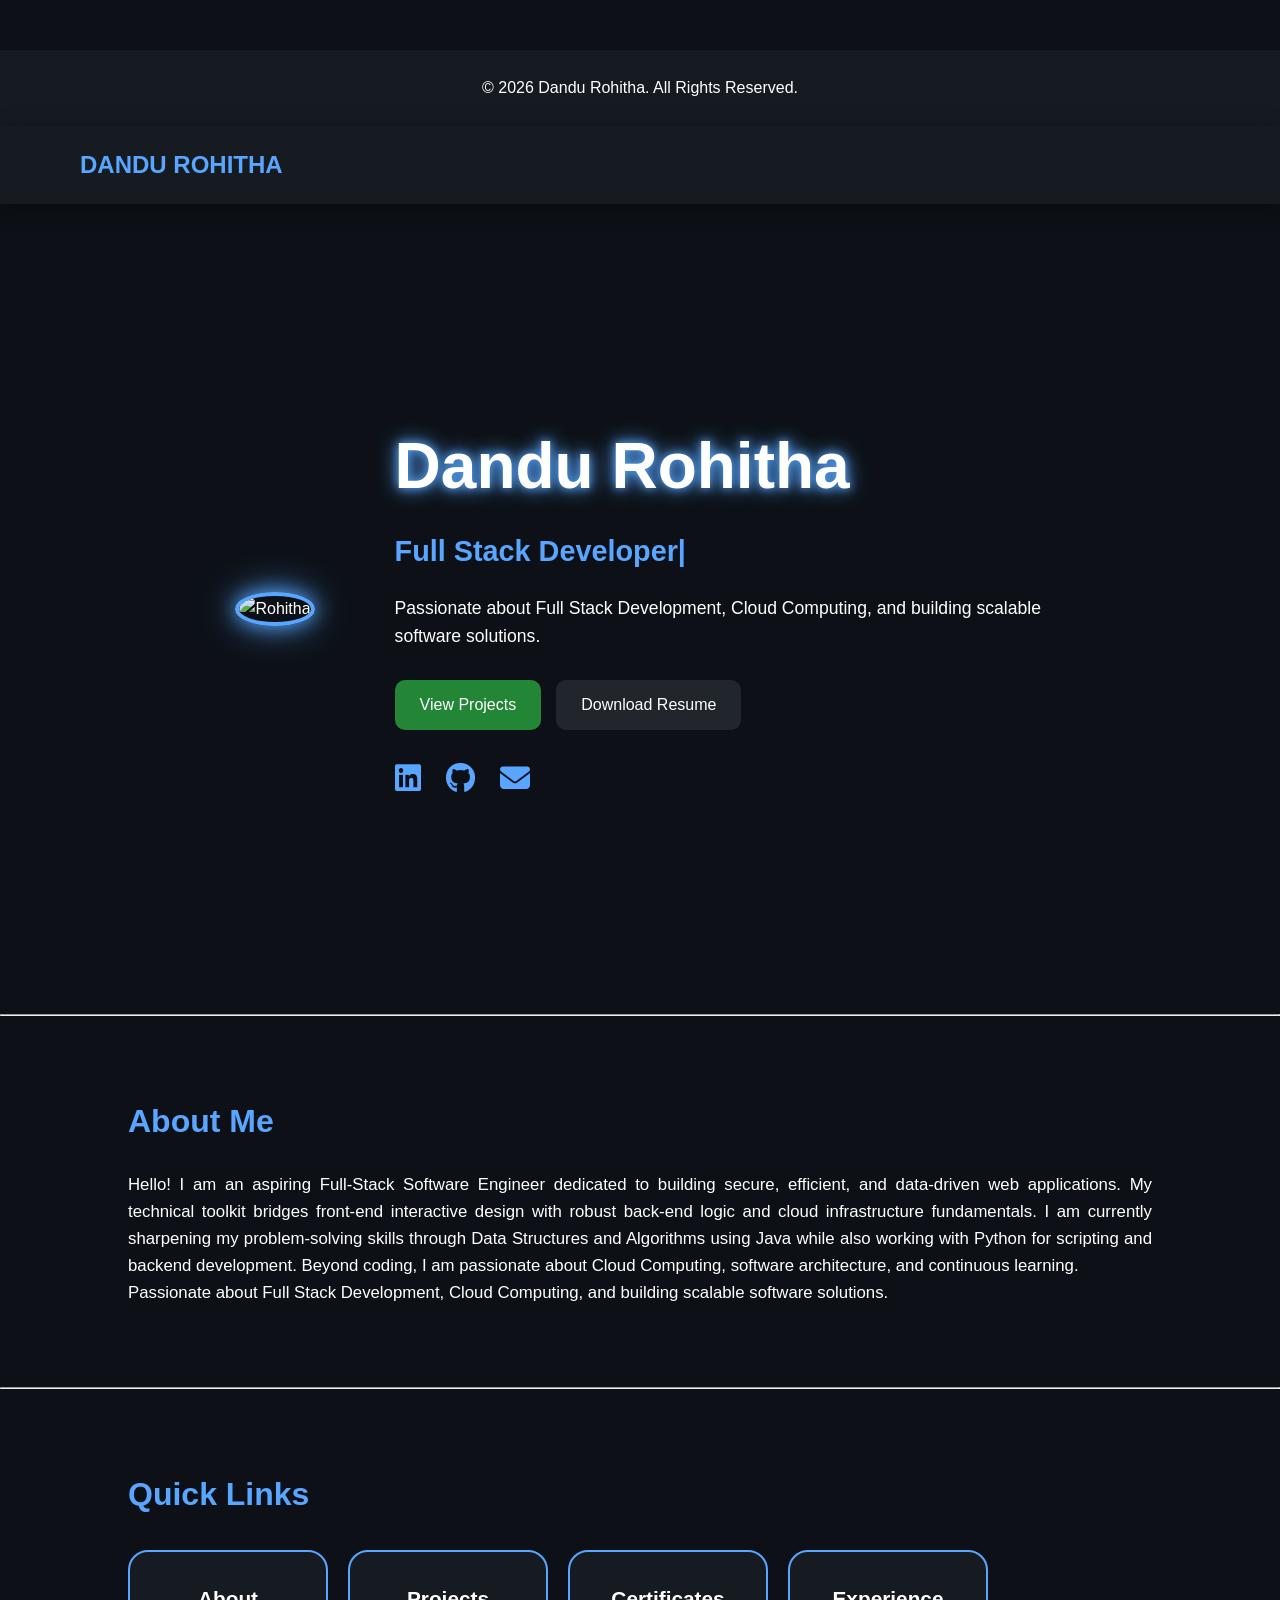
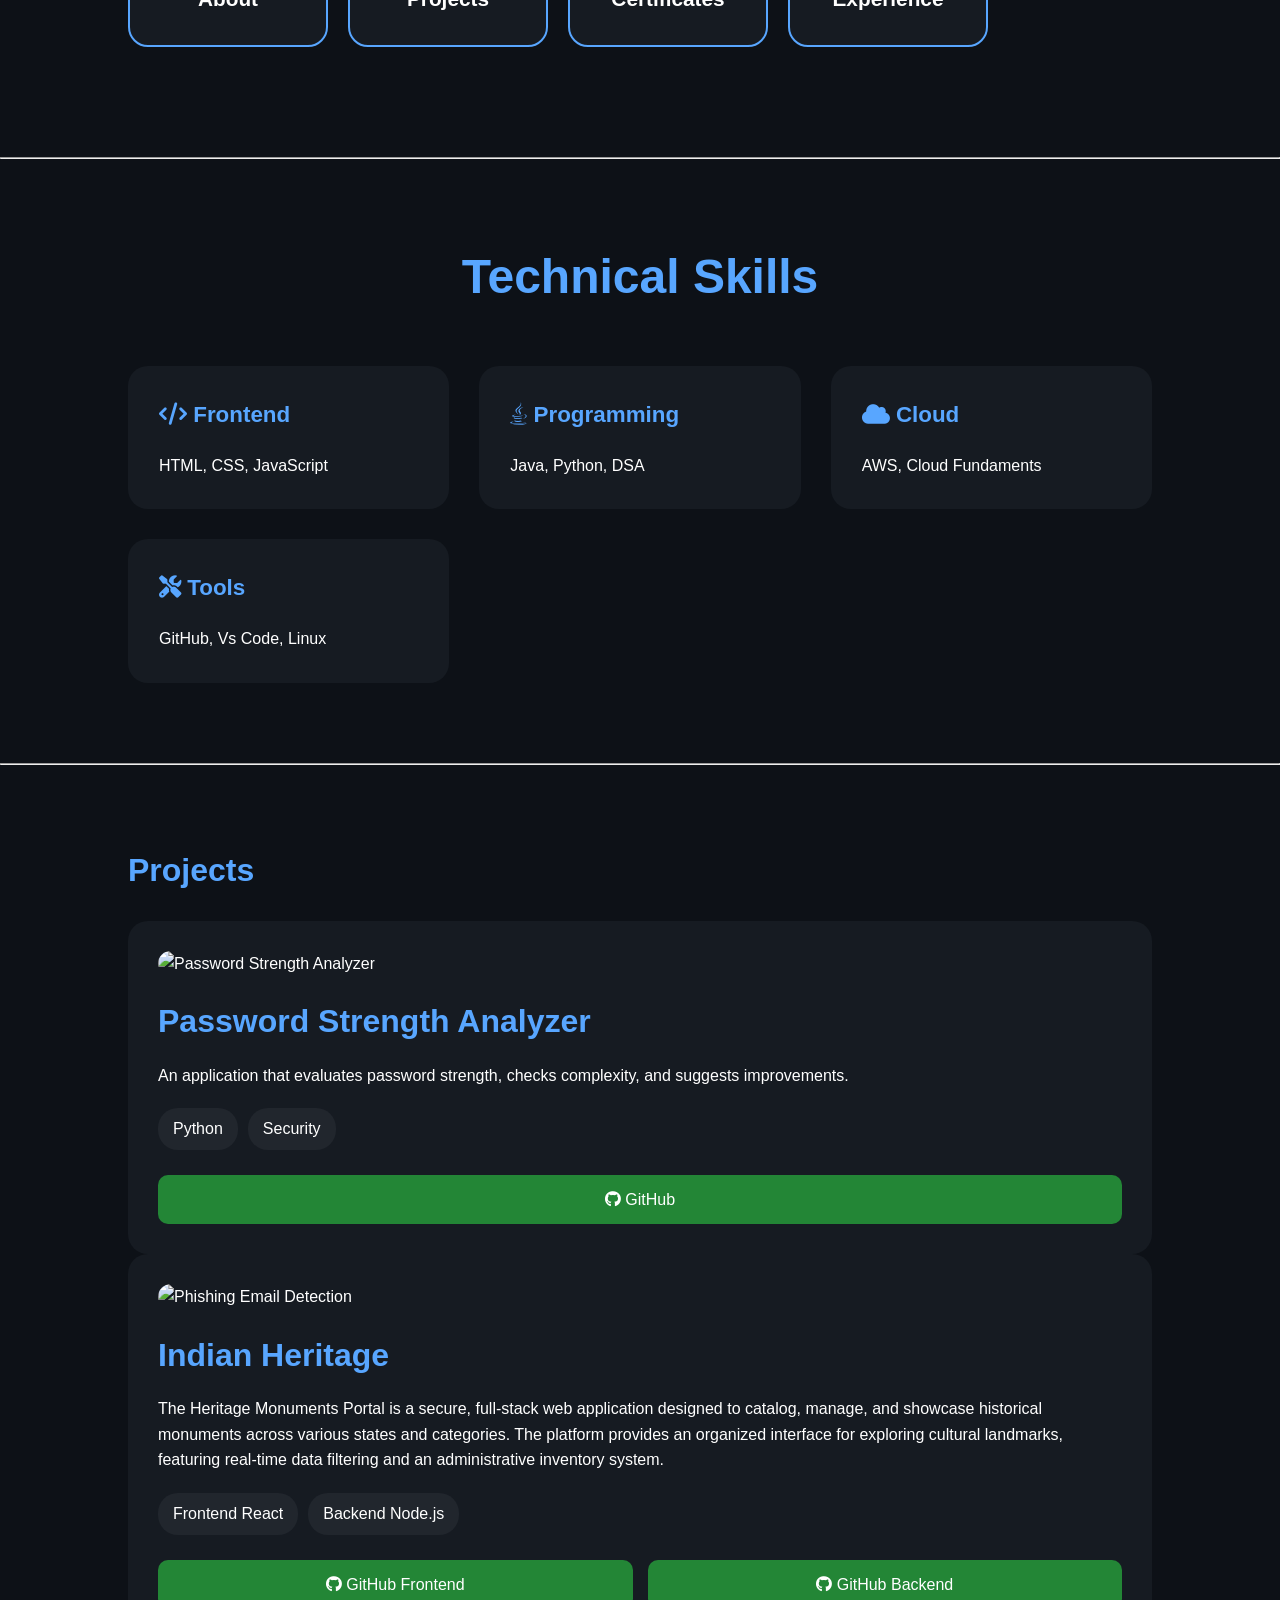
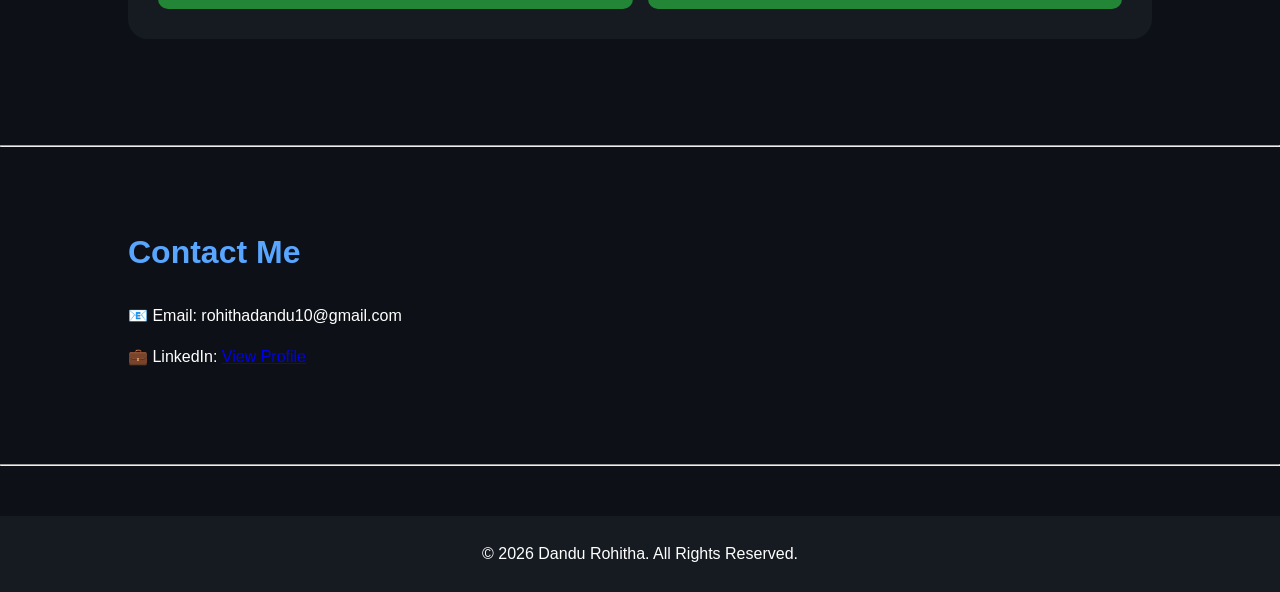
==== index.html @ 27e50e9d "https://github.com/DanduRohitha/FUTURE_FS_01.git" ====
<!DOCTYPE html>
<html lang="en">

<head>
     <footer>

        <p>
            © 2026 Dandu Rohitha. All Rights Reserved.
        </p>

    </footer>
    <meta charset="UTF-8">
    <meta name="viewport" content="width=device-width, initial-scale=1.0">
    <title>Rohitha Varma | Portfolio</title>

    <link rel="stylesheet" href="style.css">

    <link rel="stylesheet"
        href="https://cdnjs.cloudflare.com/ajax/libs/font-awesome/6.5.1/css/all.min.css">
</head>
<link rel="stylesheet"
href="https://cdnjs.cloudflare.com/ajax/libs/font-awesome/6.5.1/css/all.min.css">
<body>

    <!-- NAVBAR -->
 
    <header>
        <nav>

            <h2>DANDU ROHITHA</h2>

            

        </nav>
    </header>

    <!-- HERO SECTION -->

    <section class="hero">

        <div class="hero-image">
    <img src="images/profile.jpg" alt="Rohitha">
</div>

        <div class="hero-content">

            <h1>
    Dandu <span class="highlight">Rohitha</span>
</h1>
<h2 id="typing"></h2>
<p class="hero-description">
    Passionate about Full Stack Development,
    Cloud Computing, and building scalable
    software solutions.
</p>
   

            <div class="hero-buttons">

                <a href="#projects" class="btn">
                    View Projects
                </a>

                <a href="Resume.pdf" class="btn secondary-btn">
                    Download Resume
                </a>
                

            </div>

            <div class="social-links">

                <a href="https://www.linkedin.com/in/dandu-rohitha-3bb272357/"
   target="_blank">
    <i class="fab fa-linkedin"></i>
</a>

               <a href="https://github.com/DanduRohitha"
   target="_blank">
    <i class="fab fa-github"></i>
</a>
<a href="mailto:rohithadandu10@gmail.com">
    <i class="fas fa-envelope"></i>
</a>

            </div>

        </div>

    </section>
    <hr class="divider">

    <!-- ABOUT -->

    <section id="about">

        <h2>About Me</h2>

        <p>
            Hello! I am an aspiring Full-Stack Software Engineer dedicated
            to building secure, efficient, and data-driven web applications.

            My technical toolkit bridges front-end interactive design with
            robust back-end logic and cloud infrastructure fundamentals.

            I am currently sharpening my problem-solving skills through
            Data Structures and Algorithms using Java while also working
            with Python for scripting and backend development.

            Beyond coding, I am passionate about Cloud Computing,
            software architecture, and continuous learning.
        </p>
       
        <p class="hero-description">
    Passionate about Full Stack Development,
    Cloud Computing, and building scalable
    software solutions.
</p>
</section>
<hr class="divider">

<section id="links">

    <h2>Quick Links</h2>
<div class="quick-links">

    
    <a href="about.html">About</a>

    <a href="projects.html">Projects</a>

    <a href="certificates.html">Certificates</a>

    <a href="Experience.html">Experience</a>




    

</div>

    </section>
<hr class="divider">
    <!-- SKILLS -->

    <section id="skills">

    <h2>Technical Skills</h2>

    <div class="skills-grid">

        <div class="skill-card">
    <h3><i class="fas fa-code"></i> Frontend</h3>
    HTML, CSS, JavaScript
</div>

<div class="skill-card">
    <h3><i class="fab fa-java"></i> Programming</h3>
    Java, Python, DSA
</div>

<div class="skill-card">
    <h3><i class="fas fa-cloud"></i> Cloud</h3>
    AWS, Cloud Fundaments
</div>

<div class="skill-card">
    <h3><i class="fas fa-tools"></i> Tools</h3>
    GitHub, Vs Code, Linux
</div>

</section>

    </section>
<hr class="divider">
    <!-- PROJECTS -->

    <section id="projects">

        <h2>Projects</h2>

        <div class="project-card">

    <img src="Images/password-analyzer.png"
         alt="Password Strength Analyzer">

    <h2>Password Strength Analyzer</h2>

    <p>
        An application that evaluates password strength,
        checks complexity, and suggests improvements.
    </p>

    <div class="tech-stack">
        <span>Python</span>
        <span>Security</span>
    </div>

    <div class="project-buttons">

        <a href="https://github.com/DanduRohitha/passwordAnalyzer.git"
           target="_blank"
           class="btn">

           <i class="fab fa-github"></i>
           GitHub

        </a>

    </div>

</div>
 <div class="project-card">

        <img src="Images/phishing-detection.png"
             alt="Phishing Email Detection">

        <h2>Indian Heritage</h2>

        <p>
            The Heritage Monuments Portal is a secure, full-stack web application designed to catalog, manage, and showcase historical monuments across various states and categories. The platform provides an organized interface for exploring cultural landmarks, featuring real-time data filtering and an administrative inventory system.
        </p>

        <div class="tech-stack">
            <span>Frontend React</span>
            <span>Backend Node.js</span>
        </div>

        <div class="project-buttons">

            <a href="https://github.com/DanduRohitha/heritage-frontend.git"
               target="_blank"
               class="btn">

               <i class="fab fa-github"></i>
               GitHub Frontend

            </a>
            <a href="https://github.com/DanduRohitha/Heritage_backend.git"
               target="_blank"
               class="btn">

               <i class="fab fa-github"></i>
               GitHub Backend

            </a>


        </div>

    </div>


            <br>

            

        

    </section>
<hr class="divider">
    <!-- CONTACT -->

    <section id="contact">

        <h2>Contact Me</h2>

        <p>
            📧 Email:
            rohithadandu10@gmail.com
        </p>

        <p>
            💼 LinkedIn:
            <a href="https://www.linkedin.com/in/dandu-rohitha-3bb272357/"
                target="_blank">

                View Profile

            </a>
        </p>

    </section>
<hr class="divider">
    <!-- FOOTER -->

    <footer>

        <p>
            © 2026 Dandu Rohitha. All Rights Reserved.
        </p>

    </footer>

    <script src="script.js"></script>

</body>

</html>
---- style.css ----
/* =========================
   GLOBAL
========================= */

*{
    margin:0;
    padding:0;
    box-sizing:border-box;
    font-family:'Segoe UI',sans-serif;
}

html{
    scroll-behavior:smooth;
}

body{
    background:#0d1117;
    color:white;
    line-height:1.6;
}

/* =========================
   NAVBAR
========================= */

nav{
    display:flex;
    justify-content:space-between;
    align-items:center;
    padding:20px 80px;
    background:#161b22;
    position:sticky;
    top:0;
    z-index:1000;
    box-shadow:0 4px 20px rgba(0,0,0,0.4);
}

nav h2{
    color:#58a6ff;
}

nav ul{
    display:flex;
    gap:25px;
    list-style:none;
}

nav a{
    color:white;
    text-decoration:none;
    font-weight:500;
    transition:0.3s;
}

nav a:hover{
    color:#58a6ff;
}

/* =========================
   HERO SECTION
========================= */

.hero{
    display:flex;
    align-items:center;
    justify-content:center;
    gap:80px;
    min-height:90vh;
    padding:60px 10%;
}

/* Profile Image */

.hero-image img{
    width:350px;
    height:350px;
    object-fit:cover;
    border-radius:50%;
    border:4px solid #58a6ff;

    box-shadow:
    0 0 20px #58a6ff,
    0 0 40px rgba(88,166,255,0.6);

    transition:0.4s;
}

.hero-image img:hover{
    transform:scale(1.05);
}

/* Hero Content */

.hero-content{
    max-width:650px;
}

.hero-content h1{
    font-size:4rem;
    margin-bottom:10px;

    text-shadow:
    0 0 10px #58a6ff,
    0 0 20px #58a6ff;
}

.hero-content h2{
    color:#58a6ff;
    margin-bottom:20px;
    font-size:1.8rem;
}

.hero-content p{
    font-size:1.1rem;
    margin-bottom:30px;
}

/* =========================
   BUTTONS
========================= */

.hero-buttons{
    display:flex;
    gap:15px;
    margin-top:20px;
}

.btn{
    text-decoration:none;
    color:white;
    background:#238636;
    padding:12px 25px;
    border-radius:10px;
    transition:0.3s;
}

.btn:hover{
    transform:translateY(-5px);
    box-shadow:0 0 20px rgba(35,134,54,0.4);
}

.secondary-btn{
    background:#21262d;
}

/* =========================
   SOCIAL ICONS
========================= */

.social-links{
    margin-top:25px;
    display:flex;
    gap:25px;
}

.social-links a{
    font-size:30px;
    color:#58a6ff;
    transition:0.3s;
}

.social-links a:hover{
    color:white;
    transform:scale(1.2);
}

/* =========================
   SECTIONS
========================= */

section{
    padding:80px 10%;
}

section h2{
    color:#58a6ff;
    margin-bottom:25px;
    font-size:2rem;
}

/* =========================
   ABOUT
========================= */

#about p{
    font-size:1.05rem;
    text-align:justify;
}

/* =========================
   SKILLS
========================= */

.cards{
    display:grid;
    grid-template-columns:repeat(auto-fit,minmax(220px,1fr));
    gap:20px;
}

.card{
    background:#161b22;
    padding:25px;
    text-align:center;
    border-radius:15px;
    transition:0.3s;
}

.card:hover{
    transform:translateY(-10px);
    border:1px solid #58a6ff;

    box-shadow:
    0 0 15px rgba(88,166,255,0.3);
}

/* =========================
   SKILL BARS
========================= */

.skill{
    margin-bottom:25px;
}

.skill h3{
    margin-bottom:10px;
}

.bar{
    width:100%;
    height:12px;
    background:#21262d;
    border-radius:30px;
    overflow:hidden;
}

.fill{
    height:12px;
    border-radius:30px;
    background:#58a6ff;
    animation:loadBar 2s ease forwards;
}

.html{
    width:85%;
}

.css{
    width:80%;
}

.java{
    width:75%;
}

.python{
    width:70%;
}

.aws{
    width:65%;
}

@keyframes loadBar{
    from{
        width:0;
    }
}

/* =========================
   PROJECTS
========================= */

.project{
    background:#161b22;
    padding:25px;
    margin-bottom:25px;
    border-radius:15px;

    transition:0.3s;
}

.project:hover{
    transform:translateY(-10px);

    box-shadow:
    0 0 20px rgba(88,166,255,0.3);

    border-left:5px solid #58a6ff;
}

.project h3{
    margin-bottom:10px;
}

/* =========================
   CONTACT
========================= */

#contact p{
    margin-bottom:15px;
}

/* =========================
   FOOTER
========================= */

footer{
    text-align:center;
    padding:25px;
    background:#161b22;
    margin-top:50px;
}

/* =========================
   SCROLLBAR
========================= */

::-webkit-scrollbar{
    width:10px;
}

::-webkit-scrollbar-track{
    background:#0d1117;
}

::-webkit-scrollbar-thumb{
    background:#58a6ff;
    border-radius:10px;
}

/* =========================
   MOBILE RESPONSIVE
========================= */

@media(max-width:900px){

    nav{
        flex-direction:column;
        gap:15px;
        padding:20px;
    }

    nav ul{
        flex-wrap:wrap;
        justify-content:center;
    }

    .hero{
        flex-direction:column;
        text-align:center;
        gap:40px;
    }

    .hero-content h1{
        font-size:2.8rem;
    }

    .hero-image img{
        width:250px;
        height:250px;
    }

    .hero-buttons{
        justify-content:center;
    }

    .social-links{
        justify-content:center;
    }
}
#typing::after{
    content:"|";
    color:#58a6ff;
    animation:blink 0.7s infinite;
}

@keyframes blink{
    50%{
        opacity:0;
    }
}

/* ABOUT PAGE */

.about-page{
    max-width:1000px;
    margin:auto;
}

.about-page h1{
    font-size:3rem;
    color:#58a6ff;
    margin-bottom:30px;
}

.about-page p{
    margin-bottom:20px;
    font-size:1.1rem;
    text-align:justify;
}

/* EDUCATION */

.edu-card{
    background:#161b22;
    padding:25px;
    border-radius:15px;
    margin-top:20px;
}

.edu-card h3{
    color:#58a6ff;
}

/* INTERESTS */

.interests .card{
    min-height:100px;
    display:flex;
    justify-content:center;
    align-items:center;
    font-weight:bold;
}
/* PROJECT PAGE */

.projects-page{
    padding:80px 10%;
}

.projects-page h1{
    text-align:center;
    color:#58a6ff;
    font-size:3rem;
    margin-bottom:50px;
}

.projects-grid{
    display:grid;
    grid-template-columns:repeat(auto-fit,minmax(320px,1fr));
    gap:30px;
}

.project-card{
    background:#161b22;
    padding:30px;
    border-radius:20px;
    transition:0.3s;
}

.project-card:hover{
    transform:translateY(-10px);

    box-shadow:
    0 0 20px rgba(88,166,255,0.3);
}

.project-card h2{
    color:#58a6ff;
    margin-bottom:15px;
}

.project-card p{
    margin-bottom:20px;
}

.tech-stack{
    display:flex;
    flex-wrap:wrap;
    gap:10px;
    margin:15px 0 25px;
}

.tech-stack span{
    background:#21262d;
    padding:8px 15px;
    border-radius:20px;
}
/* CERTIFICATES PAGE */

.certificates-page{
    padding:80px 10%;
}

.certificates-page h1{
    text-align:center;
    color:#58a6ff;
    font-size:3rem;
    margin-bottom:50px;
}

.certificate-grid{
    display:grid;
    grid-template-columns:repeat(auto-fit,minmax(300px,1fr));
    gap:30px;
}

.certificate-card{
    background:#161b22;
    padding:30px;
    border-radius:20px;
    text-align:center;
    transition:0.3s;
}

.certificate-card:hover{
    transform:translateY(-10px);

    box-shadow:
    0 0 20px rgba(88,166,255,0.3);
}

.certificate-card h2{
    color:#58a6ff;
    margin-bottom:15px;
}

.certificate-card p{
    margin-bottom:20px;
}
/* SKILLS SECTION */

#skills h2{
    text-align:center;
    font-size:3rem;
    color:#58a6ff;
    margin-bottom:50px;
}

.skills-grid{
    display:grid;
    grid-template-columns:repeat(auto-fit,minmax(250px,1fr));
    gap:30px;
}

.skill-card{
    background:#161b22;
    padding:30px;
    border-radius:20px;
    transition:0.4s;
    border:1px solid transparent;
}

.skill-card:hover{
    transform:translateY(-10px);

    border:1px solid #58a6ff;

    box-shadow:
    0 0 20px rgba(88,166,255,0.3);
}

.skill-card h3{
    color:#58a6ff;
    margin-bottom:20px;
    font-size:1.4rem;
}

.skill-card ul{
    list-style:none;
}

.skill-card li{
    margin-bottom:12px;
    font-size:1rem;
    color:#c9d1d9;
}

.skill-card li::before{
    content:"✓ ";
    color:#58a6ff;
    font-weight:bold;
}
.project-card img{
    width:100%;
    height:220px;
    object-fit:cover;
    border-radius:15px;
    margin-bottom:20px;
}

.project-buttons{
    display:flex;
    gap:15px;
    margin-top:20px;
}

.project-buttons .btn{
    flex:1;
    text-align:center;
}

.quick-links{
    display:flex;
    gap:20px;
    margin:30px 0;
    flex-wrap:wrap;
}
.quick-links a{
    text-decoration:none;
    color:white;
    background:#161b22;
    padding:30px 20px;
    font-size:1.3rem;
    font-weight:bold;
    text-align:center;
    border-radius:20px;
    border:2px solid #58a6ff;
    transition:0.3s;
    min-width:200px;
}

.quick-links a:hover{
    transform:translateY(-8px);
    background:#58a6ff;
    color:#0d1117;
    box-shadow:0 0 25px rgba(88,166,255,0.5);
}
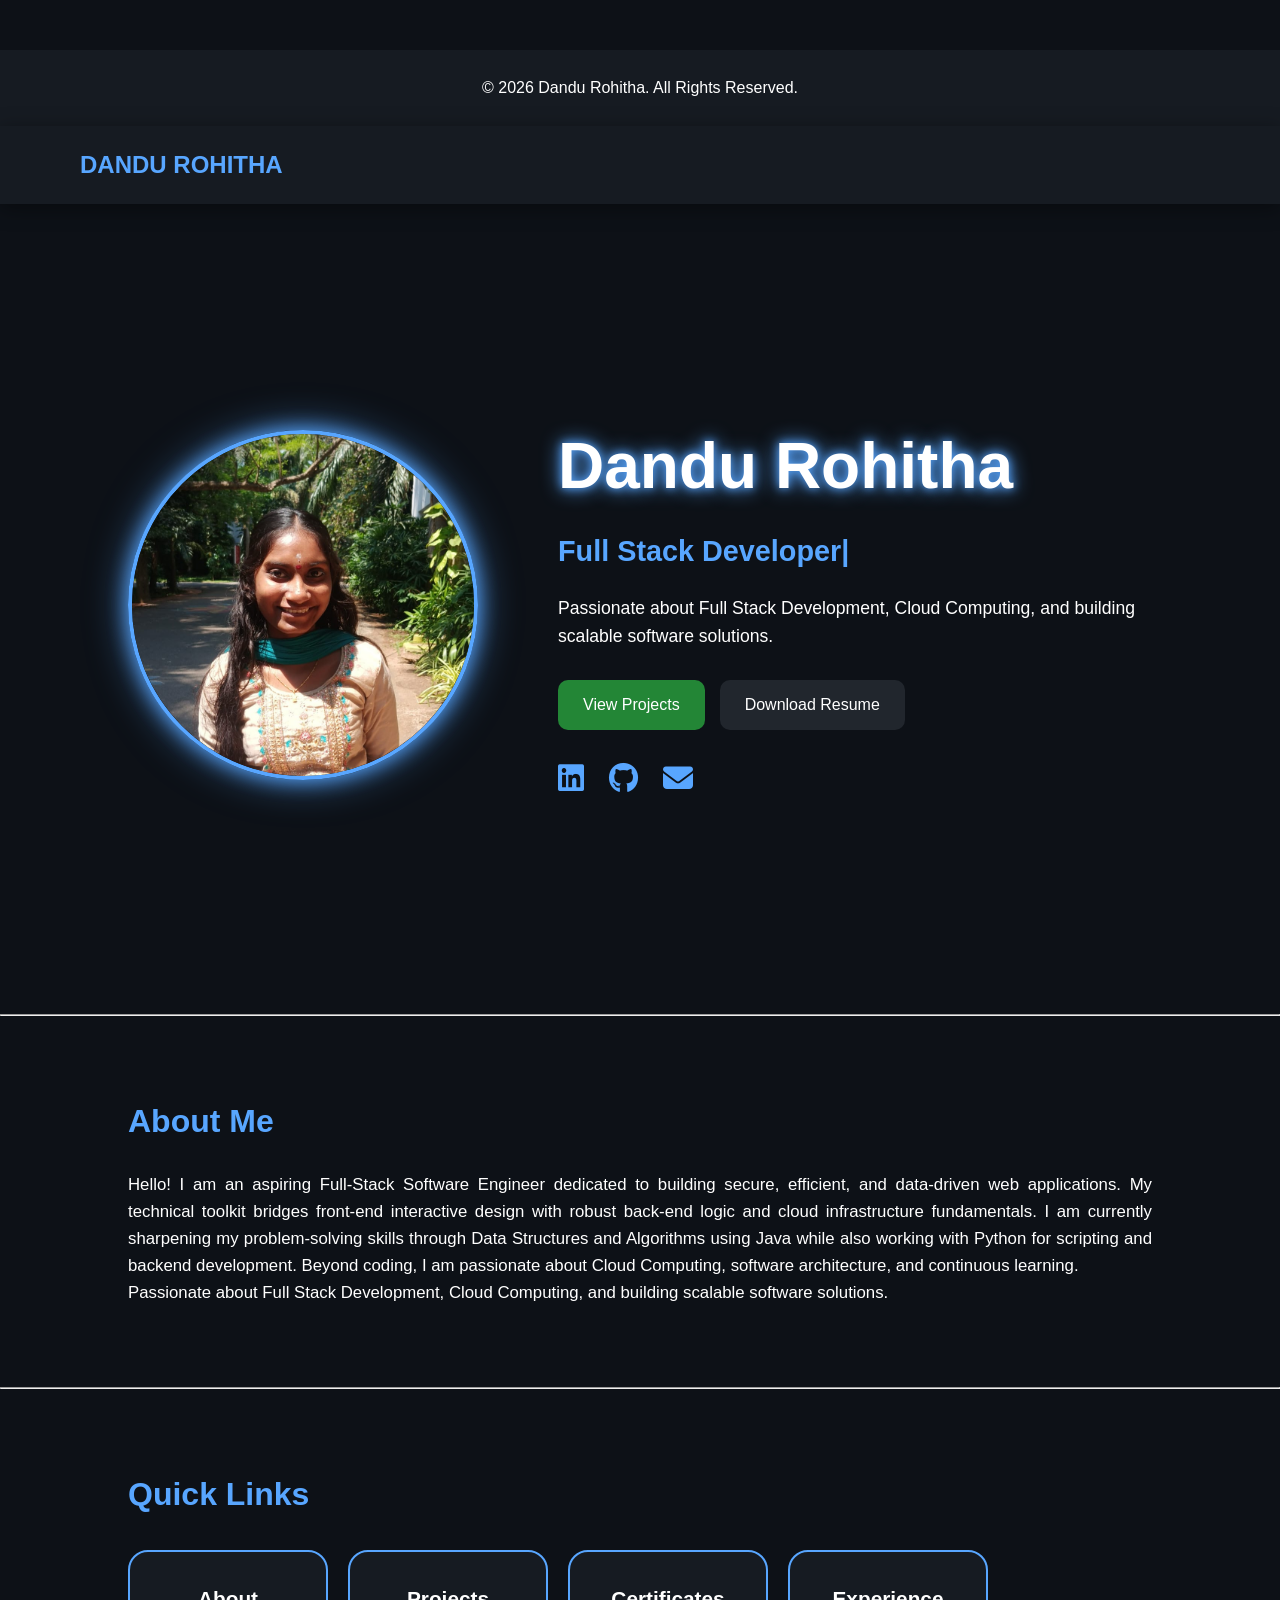
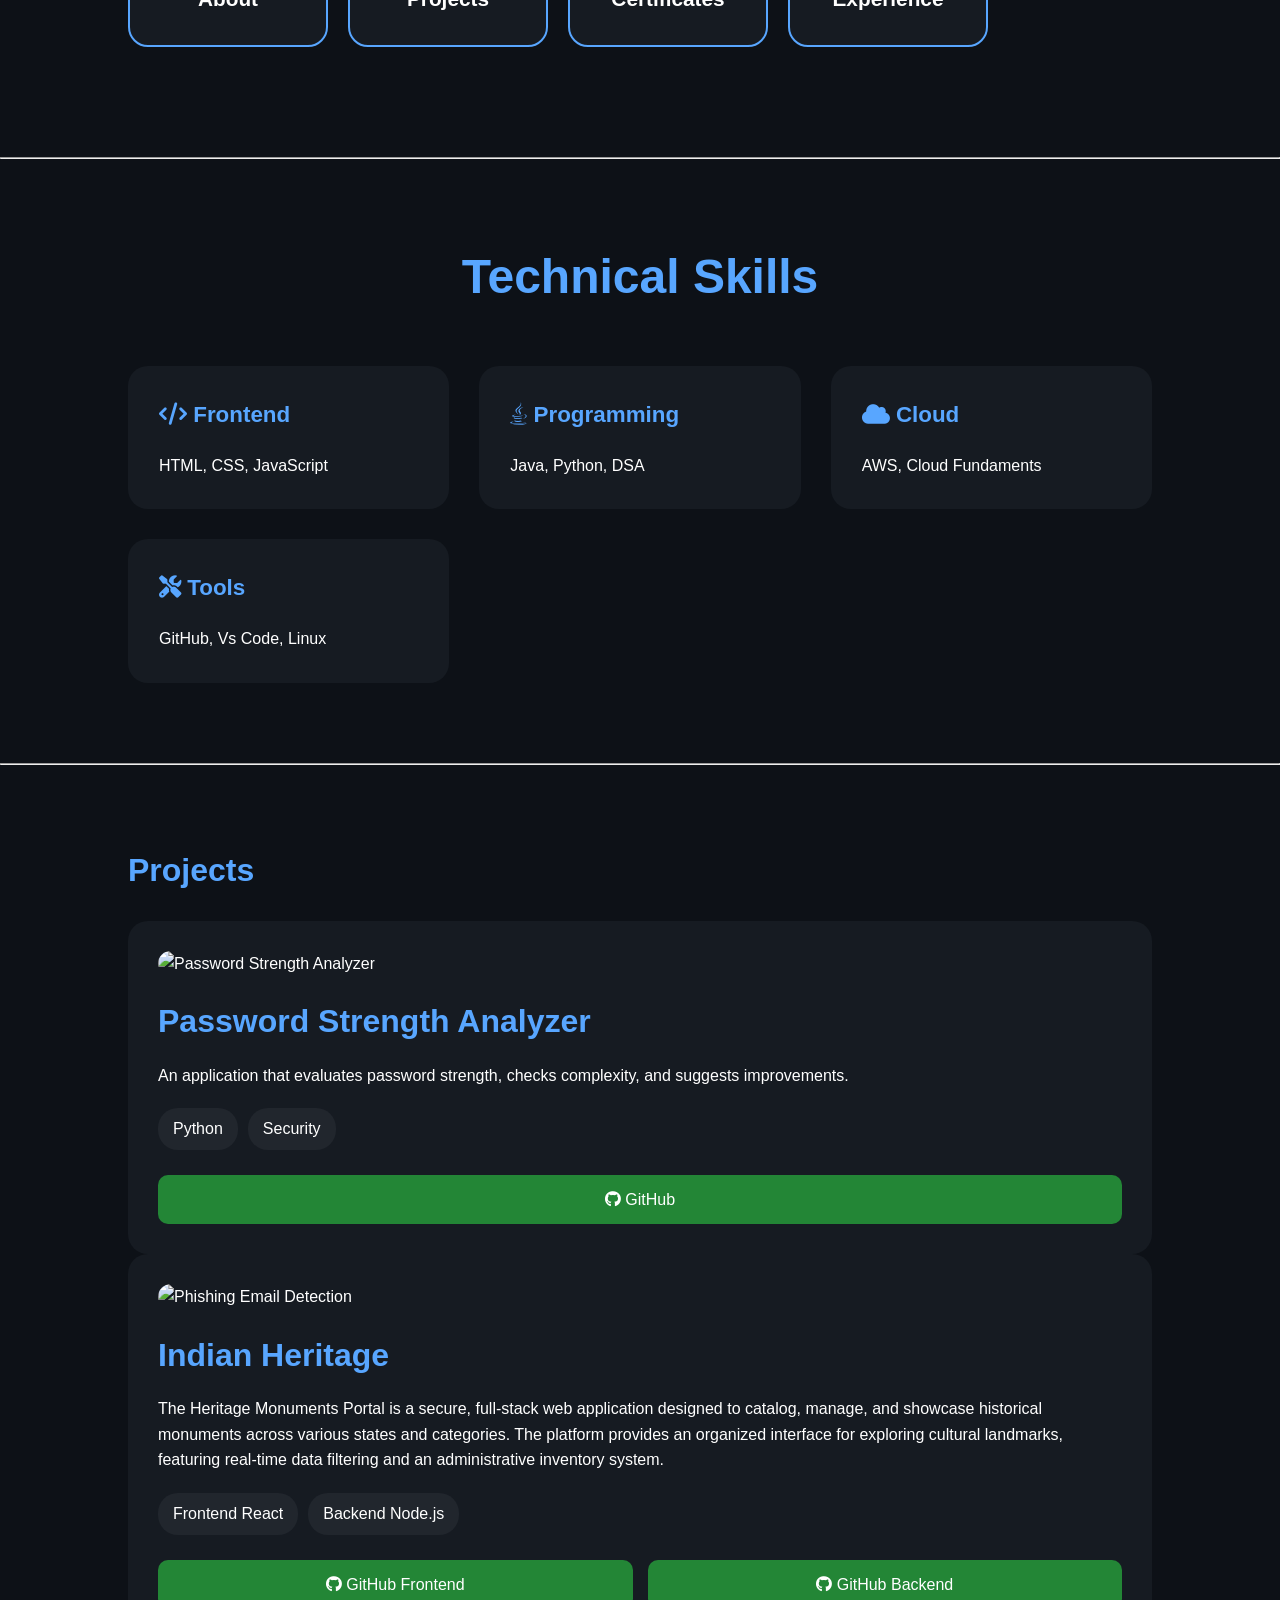
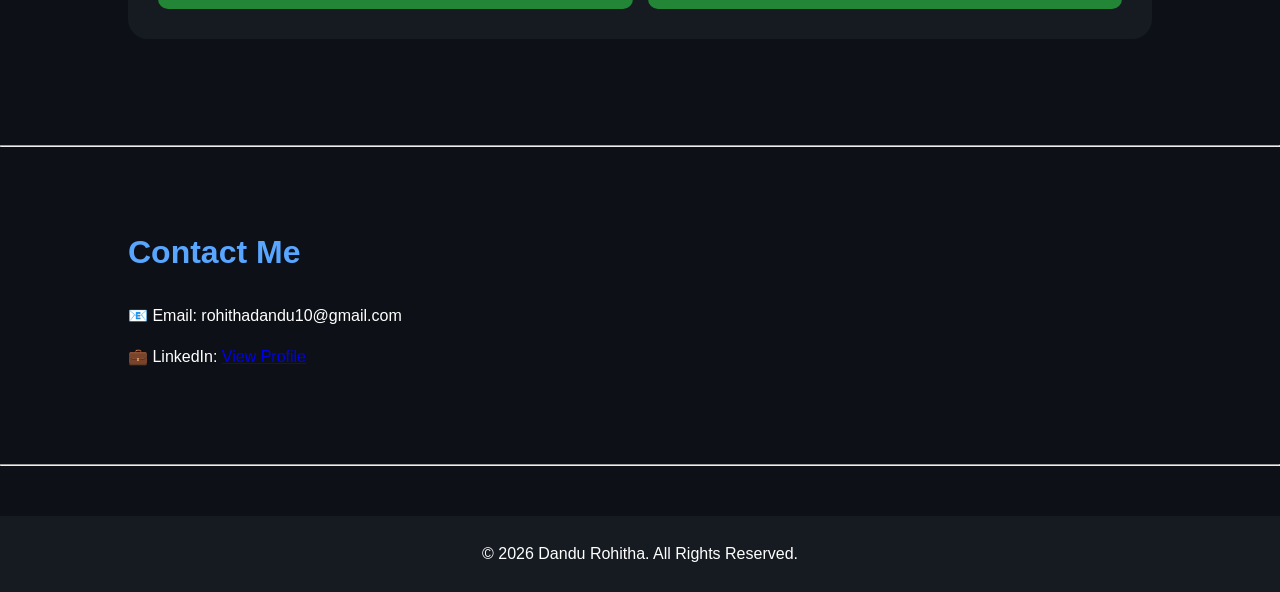
==== commit 229c8079: "Updated the profile pic" ====
--- a/index.html
+++ b/index.html
@@ -39,7 +39,7 @@
     <section class="hero">
 
         <div class="hero-image">
-    <img src="images/profile.jpg" alt="Rohitha">
+    <img src="Images/Profile.jpg" alt="Rohitha">
 </div>
 
         <div class="hero-content">
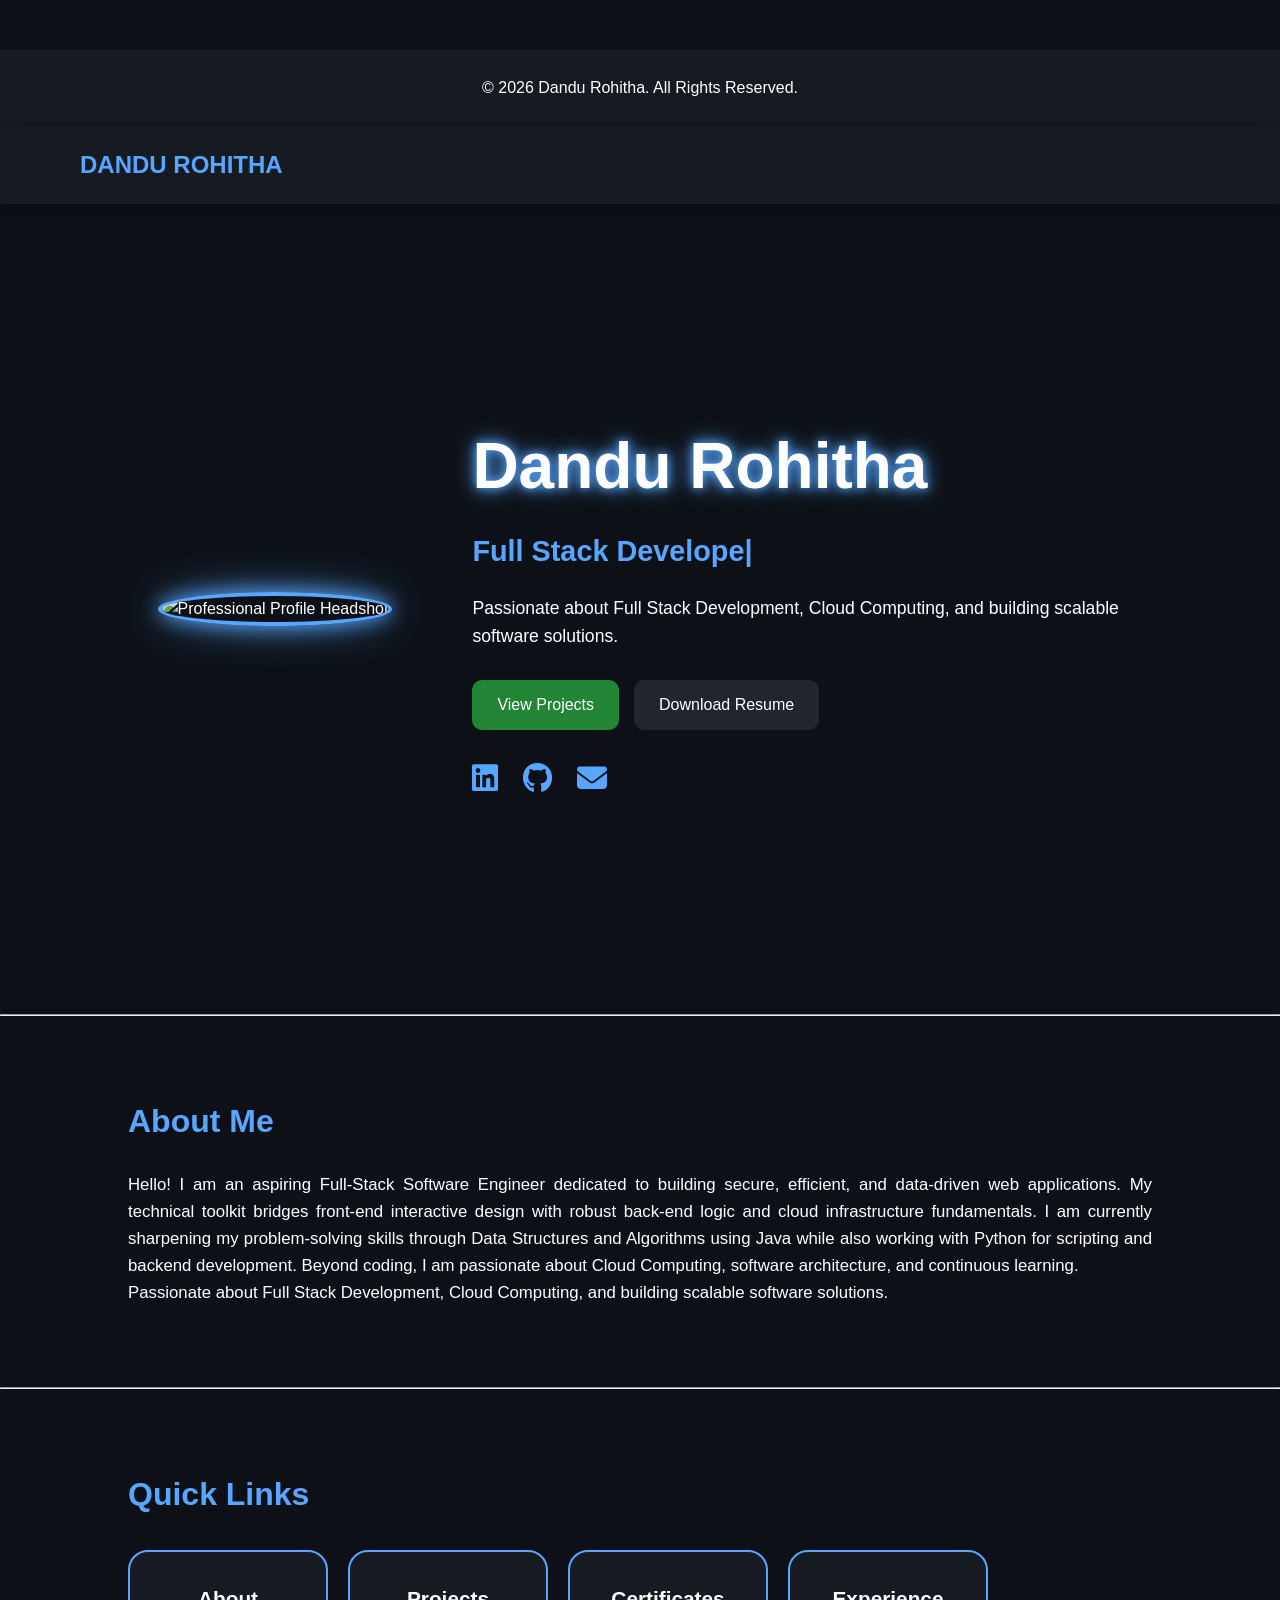
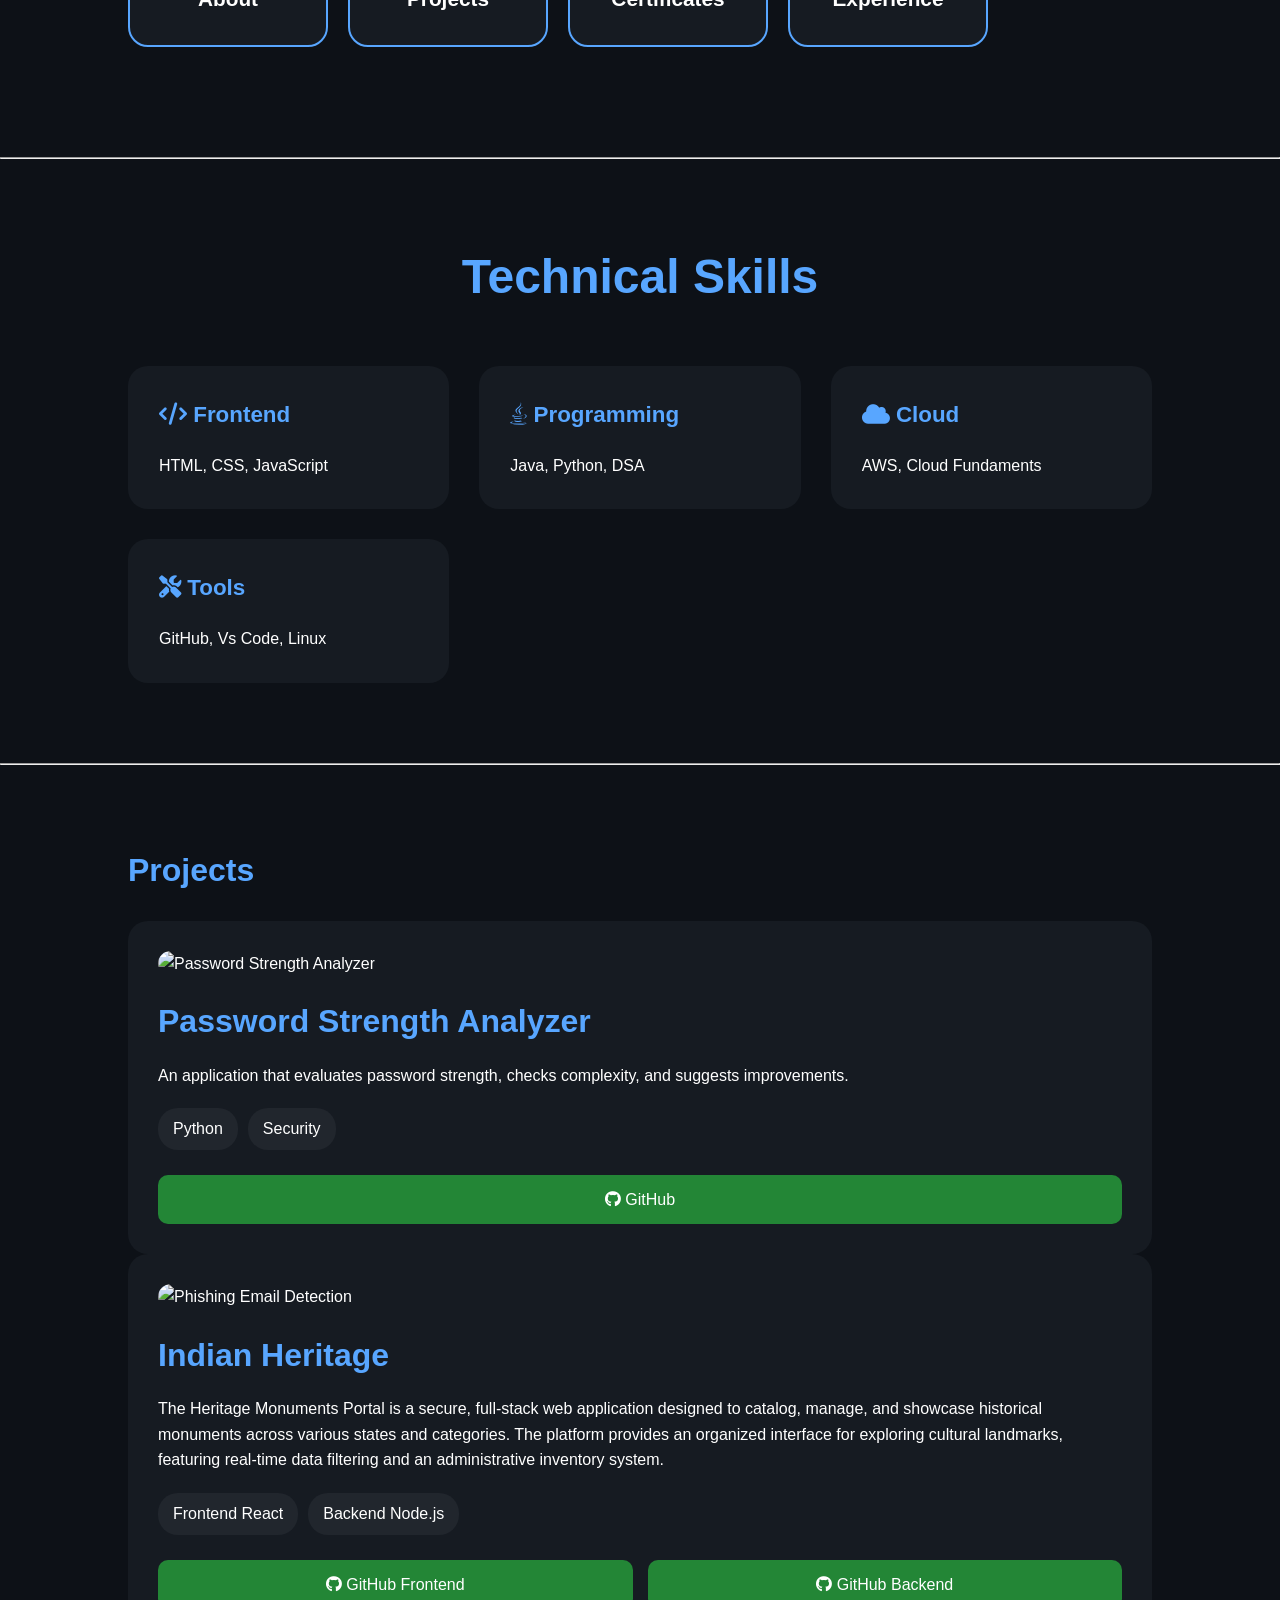
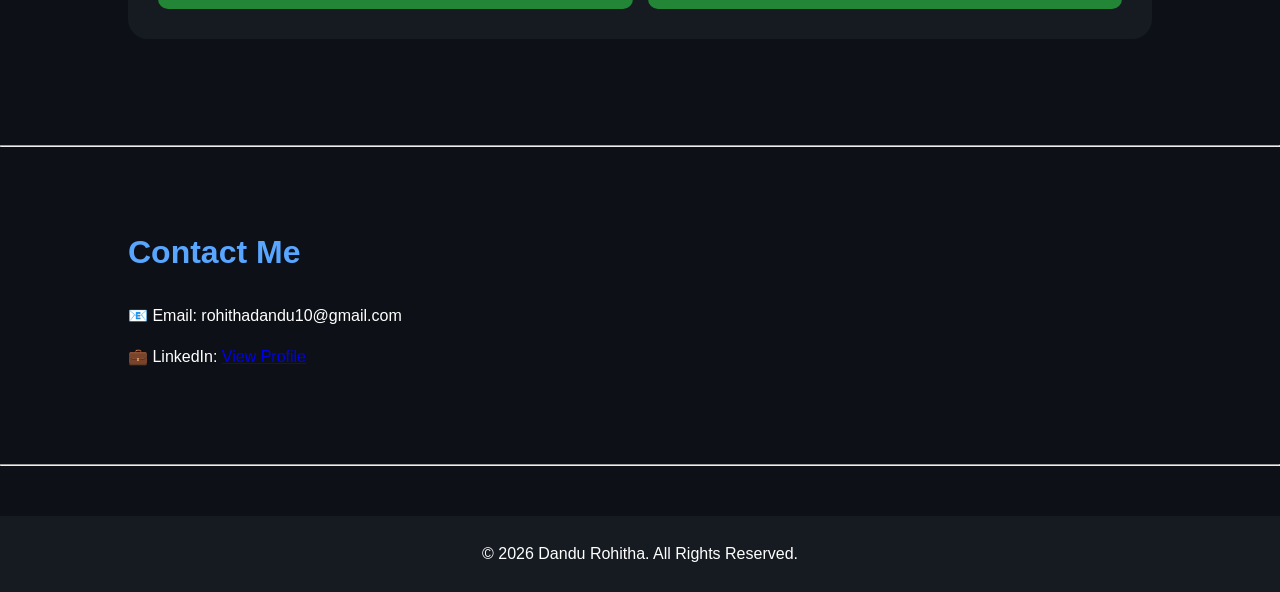
==== commit 4a7441ea: "Update" ====
--- a/index.html
+++ b/index.html
@@ -39,7 +39,7 @@
     <section class="hero">
 
         <div class="hero-image">
-    <img src="Images/Profile.jpg" alt="Rohitha">
+    <img src="Images/profile.jpg" alt="Professional Profile Headshot" class="profile-photo">
 </div>
 
         <div class="hero-content">
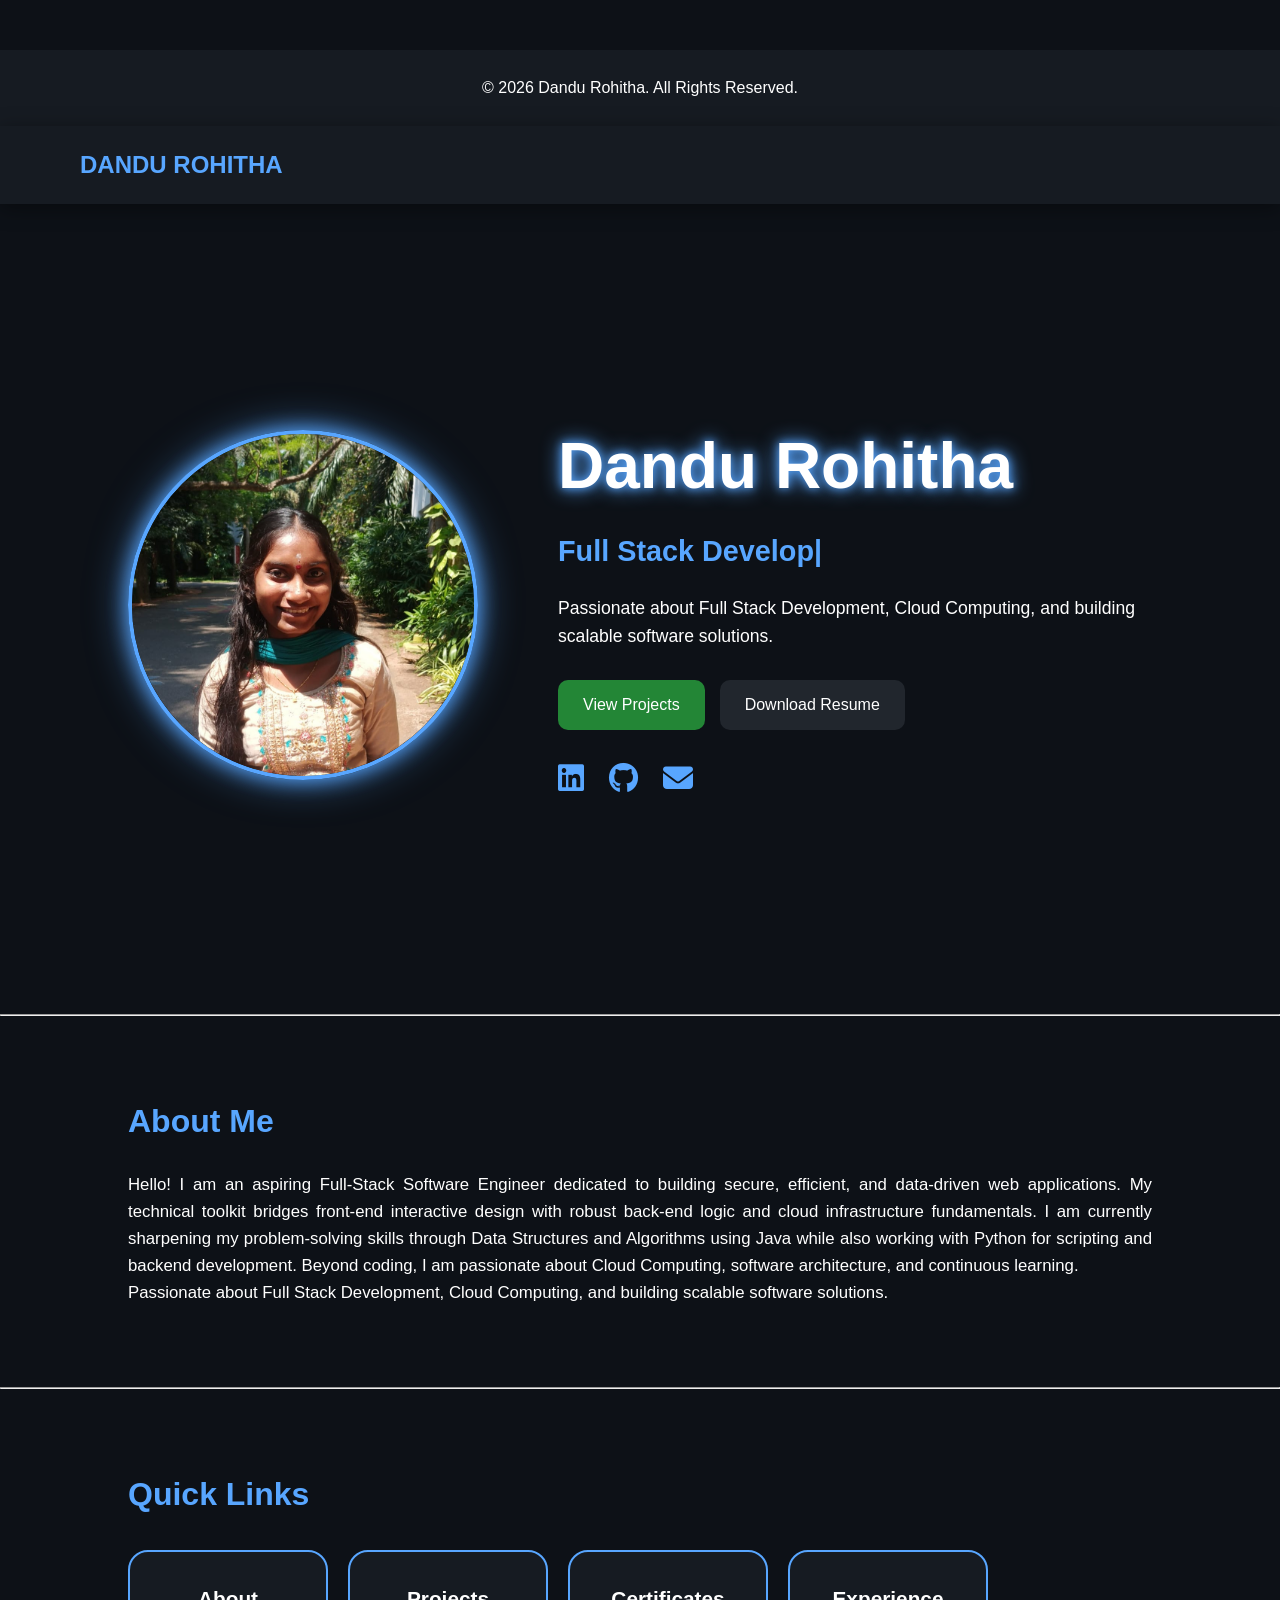
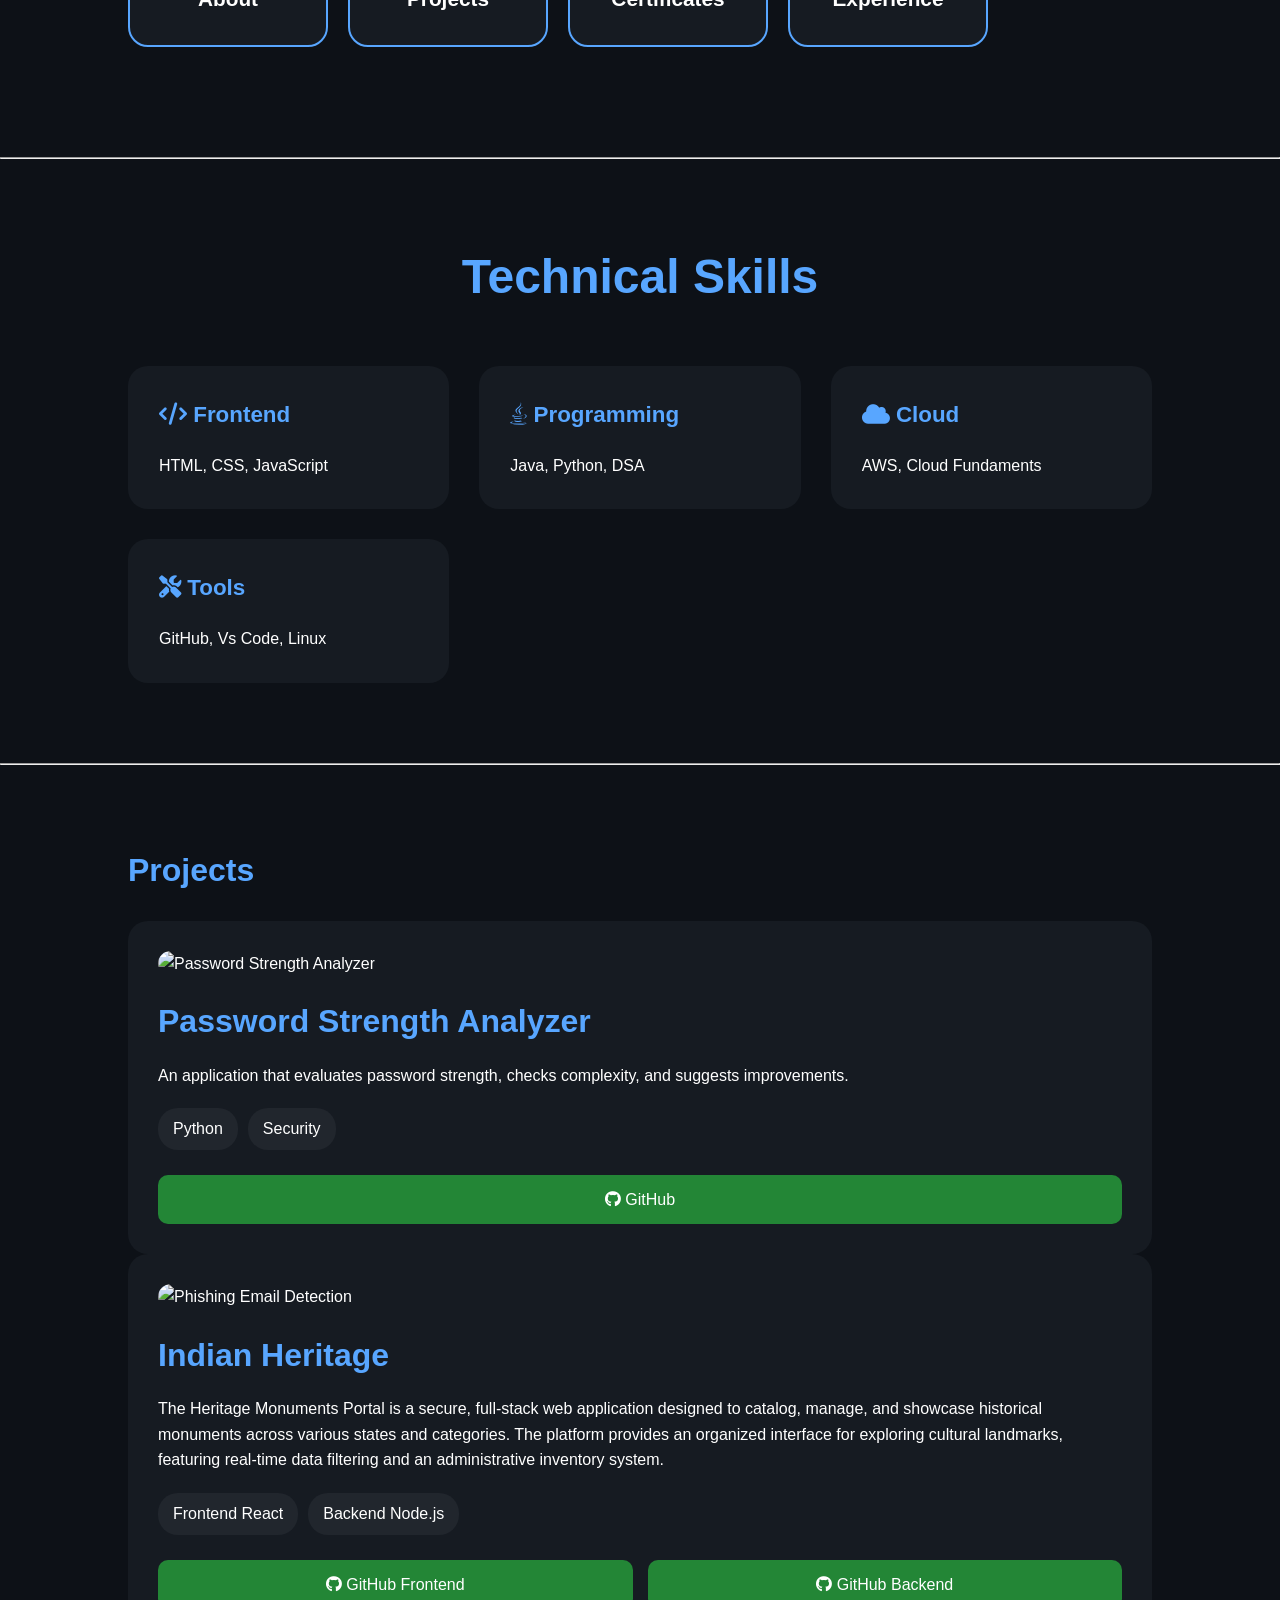
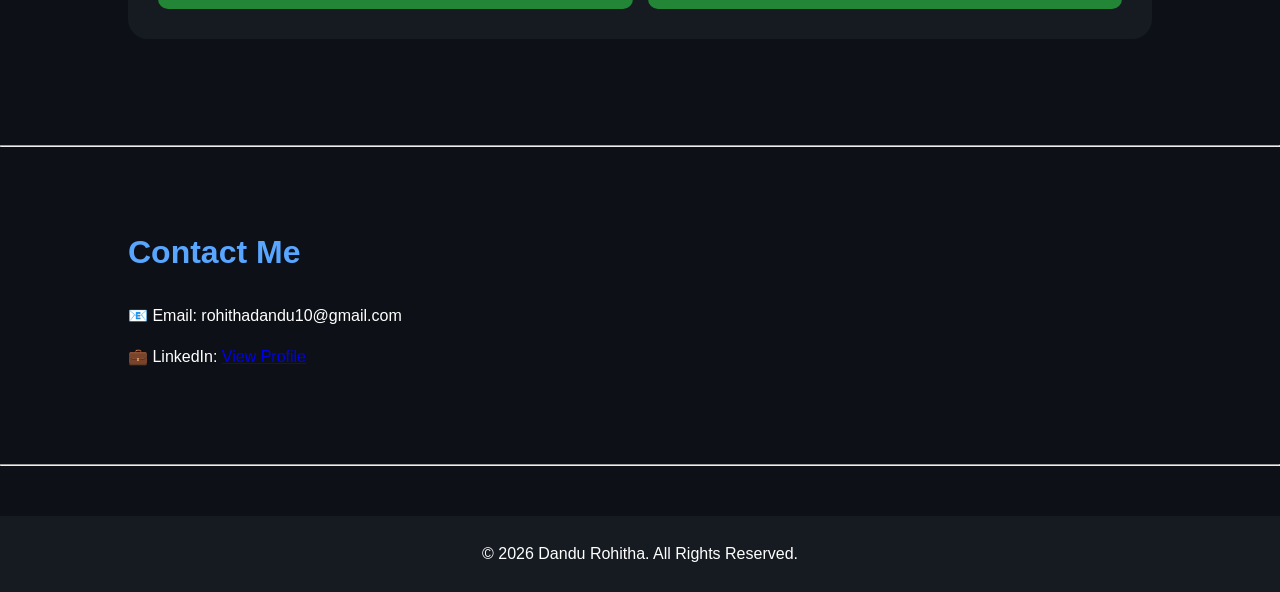
==== commit 122fc5f5: "Update" ====
--- a/index.html
+++ b/index.html
@@ -39,7 +39,7 @@
     <section class="hero">
 
         <div class="hero-image">
-    <img src="Images/profile.jpg" alt="Professional Profile Headshot" class="profile-photo">
+    <img src="Images/Profile.jpg" alt="Professional Profile Headshot" class="profile-photo">
 </div>
 
         <div class="hero-content">
